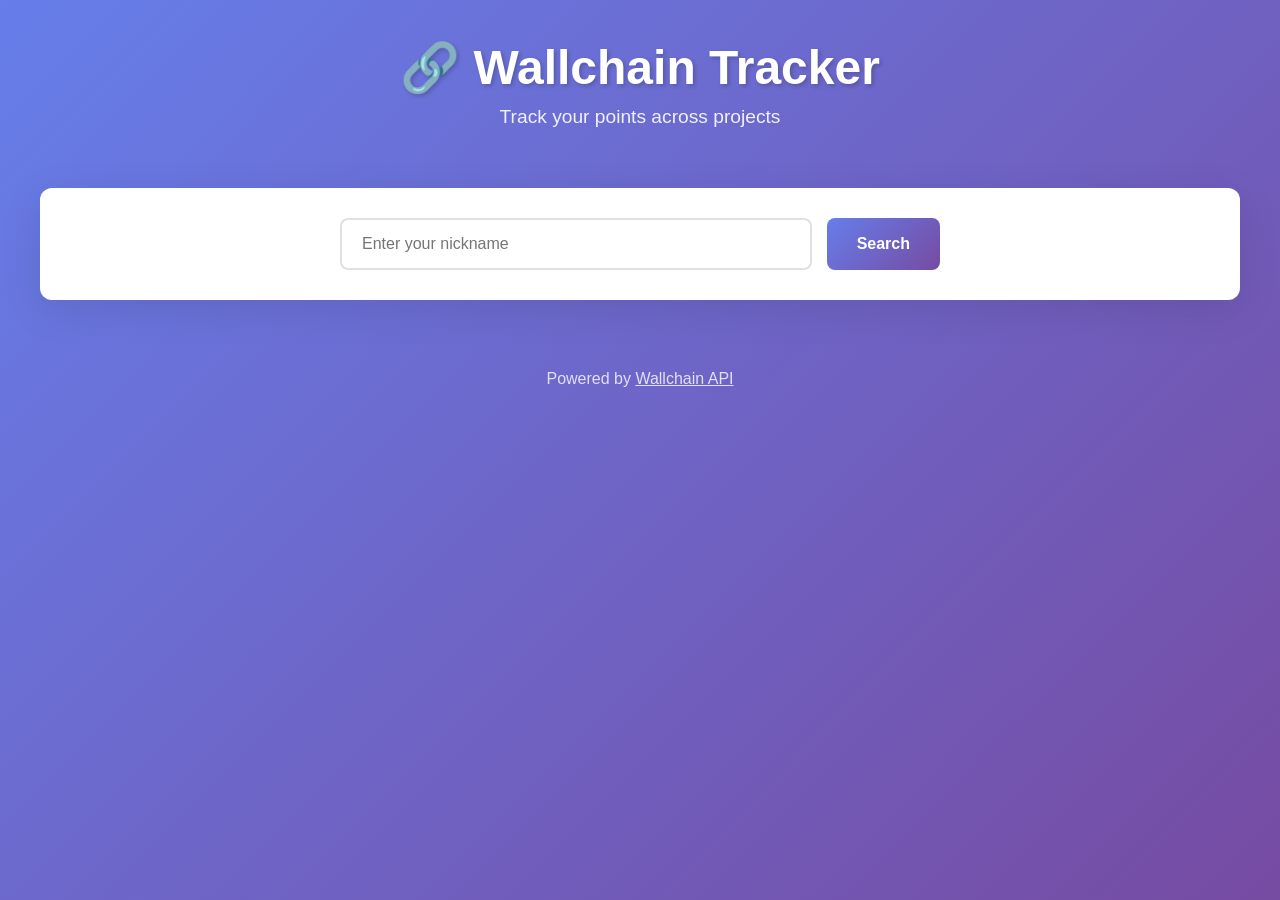
==== index.html @ cf864d71 "Add complete Wallchain tracker website with HTML, CSS, and JavaScript Co-authored-by: savip87 <20588" ====
<!DOCTYPE html>
<html lang="en">
<head>
    <meta charset="UTF-8">
    <meta name="viewport" content="width=device-width, initial-scale=1.0">
    <title>Wallchain Tracker</title>
    <link rel="stylesheet" href="style.css">
</head>
<body>
    <div class="container">
        <header>
            <h1>🔗 Wallchain Tracker</h1>
            <p class="subtitle">Track your points across projects</p>
        </header>

        <div class="search-section">
            <div class="search-box">
                <input 
                    type="text" 
                    id="nicknameInput" 
                    placeholder="Enter your nickname"
                    autocomplete="off"
                >
                <button id="searchBtn" onclick="searchUser()">
                    <span id="searchBtnText">Search</span>
                    <span id="searchBtnLoading" class="loading" style="display: none;">Searching...</span>
                </button>
            </div>
        </div>

        <div id="errorMessage" class="error-message" style="display: none;"></div>

        <div id="results" class="results-section" style="display: none;">
            <div class="user-info">
                <h2 id="userName"></h2>
                <div class="stats-overview">
                    <div class="stat-card">
                        <div class="stat-label">Total Points</div>
                        <div class="stat-value" id="totalPoints">0</div>
                    </div>
                    <div class="stat-card">
                        <div class="stat-label">Projects</div>
                        <div class="stat-value" id="projectCount">0</div>
                    </div>
                    <div class="stat-card">
                        <div class="stat-label">Rank</div>
                        <div class="stat-value" id="userRank">-</div>
                    </div>
                </div>
            </div>

            <div class="projects-section">
                <h3>Project Breakdown</h3>
                <div id="projectsList" class="projects-list"></div>
            </div>
        </div>

        <footer>
            <p>Powered by <a href="https://wallchain.xyz" target="_blank">Wallchain API</a></p>
        </footer>
    </div>

    <script src="script.js"></script>
</body>
</html>
---- style.css ----
* {
    margin: 0;
    padding: 0;
    box-sizing: border-box;
}

body {
    font-family: -apple-system, BlinkMacSystemFont, 'Segoe UI', Roboto, Oxygen, Ubuntu, Cantarell, sans-serif;
    background: linear-gradient(135deg, #667eea 0%, #764ba2 100%);
    min-height: 100vh;
    padding: 20px;
    color: #333;
}

.container {
    max-width: 1200px;
    margin: 0 auto;
}

header {
    text-align: center;
    color: white;
    margin-bottom: 40px;
    padding: 20px 0;
}

header h1 {
    font-size: 3em;
    margin-bottom: 10px;
    text-shadow: 2px 2px 4px rgba(0,0,0,0.2);
}

.subtitle {
    font-size: 1.2em;
    opacity: 0.9;
}

.search-section {
    background: white;
    border-radius: 12px;
    padding: 30px;
    box-shadow: 0 10px 40px rgba(0,0,0,0.1);
    margin-bottom: 20px;
}

.search-box {
    display: flex;
    gap: 15px;
    max-width: 600px;
    margin: 0 auto;
}

#nicknameInput {
    flex: 1;
    padding: 15px 20px;
    font-size: 16px;
    border: 2px solid #e0e0e0;
    border-radius: 8px;
    transition: border-color 0.3s;
}

#nicknameInput:focus {
    outline: none;
    border-color: #667eea;
}

#searchBtn {
    padding: 15px 30px;
    font-size: 16px;
    font-weight: 600;
    background: linear-gradient(135deg, #667eea 0%, #764ba2 100%);
    color: white;
    border: none;
    border-radius: 8px;
    cursor: pointer;
    transition: transform 0.2s, box-shadow 0.2s;
}

#searchBtn:hover {
    transform: translateY(-2px);
    box-shadow: 0 5px 15px rgba(102, 126, 234, 0.4);
}

#searchBtn:active {
    transform: translateY(0);
}

#searchBtn:disabled {
    opacity: 0.6;
    cursor: not-allowed;
}

.loading {
    display: inline-block;
}

.error-message {
    background: #fee;
    color: #c33;
    padding: 15px 20px;
    border-radius: 8px;
    margin-bottom: 20px;
    text-align: center;
    border-left: 4px solid #c33;
}

.results-section {
    animation: fadeIn 0.5s;
}

@keyframes fadeIn {
    from { opacity: 0; transform: translateY(20px); }
    to { opacity: 1; transform: translateY(0); }
}

.user-info {
    background: white;
    border-radius: 12px;
    padding: 30px;
    box-shadow: 0 10px 40px rgba(0,0,0,0.1);
    margin-bottom: 20px;
}

.user-info h2 {
    color: #667eea;
    font-size: 2em;
    margin-bottom: 20px;
}

.stats-overview {
    display: grid;
    grid-template-columns: repeat(auto-fit, minmax(200px, 1fr));
    gap: 20px;
    margin-top: 20px;
}

.stat-card {
    background: linear-gradient(135deg, #667eea 0%, #764ba2 100%);
    color: white;
    padding: 20px;
    border-radius: 8px;
    text-align: center;
}

.stat-label {
    font-size: 0.9em;
    opacity: 0.9;
    margin-bottom: 10px;
}

.stat-value {
    font-size: 2em;
    font-weight: bold;
}

.projects-section {
    background: white;
    border-radius: 12px;
    padding: 30px;
    box-shadow: 0 10px 40px rgba(0,0,0,0.1);
}

.projects-section h3 {
    color: #333;
    font-size: 1.5em;
    margin-bottom: 20px;
}

.projects-list {
    display: grid;
    gap: 15px;
}

.project-card {
    background: #f8f9fa;
    border-radius: 8px;
    padding: 20px;
    border-left: 4px solid #667eea;
    transition: transform 0.2s, box-shadow 0.2s;
}

.project-card:hover {
    transform: translateX(5px);
    box-shadow: 0 5px 15px rgba(0,0,0,0.1);
}

.project-name {
    font-size: 1.2em;
    font-weight: 600;
    color: #333;
    margin-bottom: 10px;
}

.project-points {
    font-size: 1.5em;
    color: #667eea;
    font-weight: bold;
}

.project-details {
    margin-top: 10px;
    color: #666;
    font-size: 0.9em;
}

.project-detail-item {
    margin-top: 5px;
}

footer {
    text-align: center;
    color: white;
    padding: 30px 0;
    margin-top: 40px;
    opacity: 0.8;
}

footer a {
    color: white;
    text-decoration: underline;
}

@media (max-width: 768px) {
    header h1 {
        font-size: 2em;
    }
    
    .search-box {
        flex-direction: column;
    }
    
    .stats-overview {
        grid-template-columns: 1fr;
    }
}
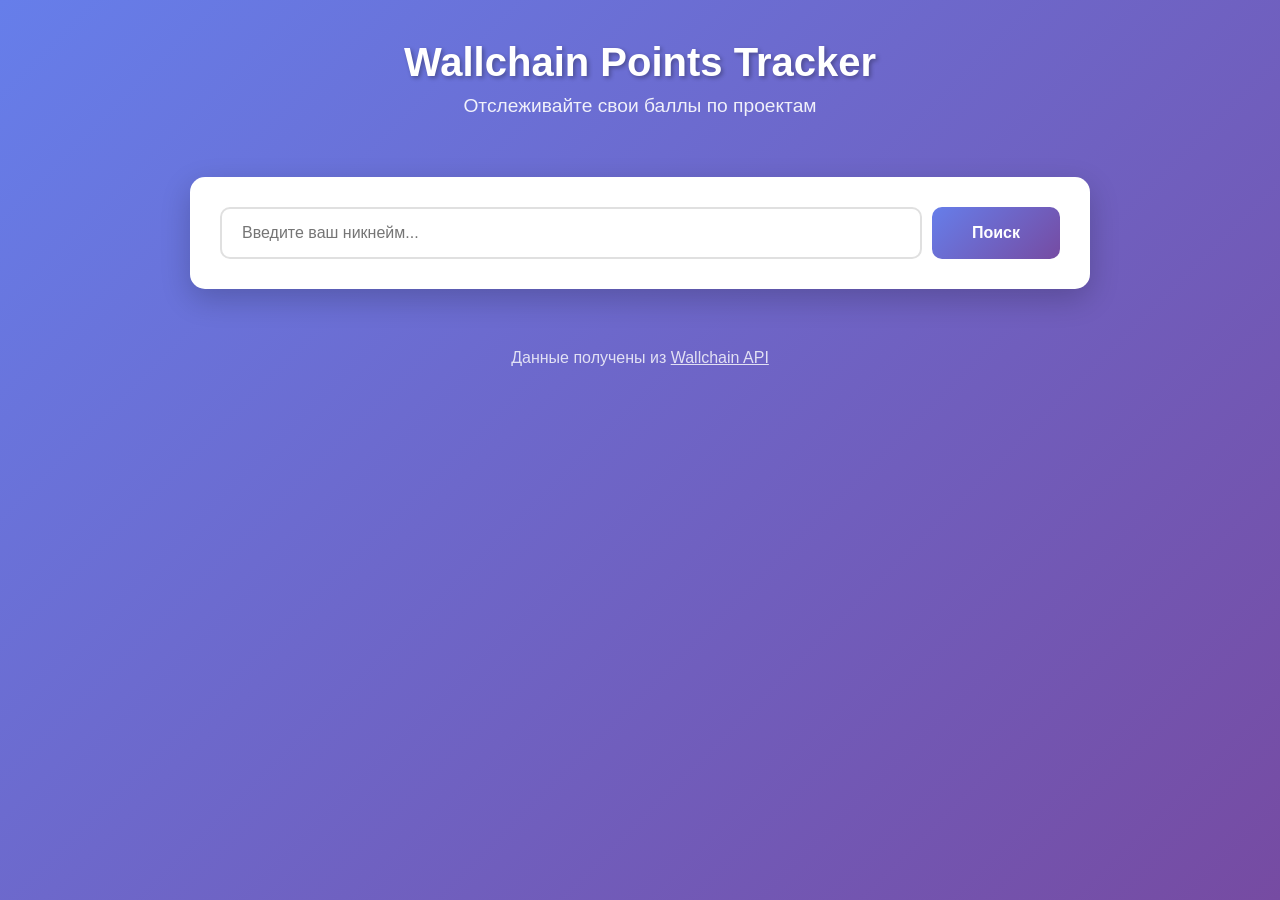
==== commit ae79aadf: "Create Wallchain Points Tracker website with search functionality Co-authored-by: savip87 <205883484" ====
--- a/index.html
+++ b/index.html
@@ -1,62 +1,60 @@
 <!DOCTYPE html>
-<html lang="en">
+<html lang="ru">
 <head>
     <meta charset="UTF-8">
     <meta name="viewport" content="width=device-width, initial-scale=1.0">
-    <title>Wallchain Tracker</title>
-    <link rel="stylesheet" href="style.css">
+    <title>Wallchain Points Tracker</title>
+    <link rel="stylesheet" href="styles.css">
 </head>
 <body>
     <div class="container">
         <header>
-            <h1>🔗 Wallchain Tracker</h1>
-            <p class="subtitle">Track your points across projects</p>
+            <h1>Wallchain Points Tracker</h1>
+            <p class="subtitle">Отслеживайте свои баллы по проектам</p>
         </header>
 
         <div class="search-section">
             <div class="search-box">
                 <input 
                     type="text" 
-                    id="nicknameInput" 
-                    placeholder="Enter your nickname"
+                    id="usernameInput" 
+                    placeholder="Введите ваш никнейм..."
                     autocomplete="off"
                 >
-                <button id="searchBtn" onclick="searchUser()">
-                    <span id="searchBtnText">Search</span>
-                    <span id="searchBtnLoading" class="loading" style="display: none;">Searching...</span>
-                </button>
+                <button id="searchBtn" onclick="searchUser()">Поиск</button>
             </div>
         </div>
 
-        <div id="errorMessage" class="error-message" style="display: none;"></div>
+        <div id="loading" class="loading hidden">
+            <div class="spinner"></div>
+            <p>Загрузка данных...</p>
+        </div>
 
-        <div id="results" class="results-section" style="display: none;">
+        <div id="error" class="error hidden"></div>
+
+        <div id="results" class="results hidden">
             <div class="user-info">
                 <h2 id="userName"></h2>
-                <div class="stats-overview">
-                    <div class="stat-card">
-                        <div class="stat-label">Total Points</div>
-                        <div class="stat-value" id="totalPoints">0</div>
-                    </div>
-                    <div class="stat-card">
-                        <div class="stat-label">Projects</div>
-                        <div class="stat-value" id="projectCount">0</div>
-                    </div>
-                    <div class="stat-card">
-                        <div class="stat-label">Rank</div>
-                        <div class="stat-value" id="userRank">-</div>
-                    </div>
+                <div class="total-points">
+                    <span class="label">Всего баллов:</span>
+                    <span id="totalPoints" class="points-value">0</span>
                 </div>
             </div>
 
             <div class="projects-section">
-                <h3>Project Breakdown</h3>
+                <h3>Баллы по проектам:</h3>
                 <div id="projectsList" class="projects-list"></div>
+            </div>
+
+            <div class="pagination">
+                <button id="prevBtn" onclick="previousPage()" disabled>Предыдущая</button>
+                <span id="pageInfo">Страница 1</span>
+                <button id="nextBtn" onclick="nextPage()">Следующая</button>
             </div>
         </div>
 
         <footer>
-            <p>Powered by <a href="https://wallchain.xyz" target="_blank">Wallchain API</a></p>
+            <p>Данные получены из <a href="https://api.wallchain.xyz" target="_blank">Wallchain API</a></p>
         </footer>
     </div>
 
--- a/styles.css
+++ b/styles.css
@@ -0,0 +1,288 @@
+* {
+    margin: 0;
+    padding: 0;
+    box-sizing: border-box;
+}
+
+body {
+    font-family: -apple-system, BlinkMacSystemFont, 'Segoe UI', Roboto, Oxygen, Ubuntu, Cantarell, sans-serif;
+    background: linear-gradient(135deg, #667eea 0%, #764ba2 100%);
+    min-height: 100vh;
+    padding: 20px;
+    color: #333;
+}
+
+.container {
+    max-width: 900px;
+    margin: 0 auto;
+}
+
+header {
+    text-align: center;
+    color: white;
+    margin-bottom: 40px;
+    padding: 20px;
+}
+
+header h1 {
+    font-size: 2.5em;
+    margin-bottom: 10px;
+    text-shadow: 2px 2px 4px rgba(0, 0, 0, 0.3);
+}
+
+.subtitle {
+    font-size: 1.2em;
+    opacity: 0.9;
+}
+
+.search-section {
+    background: white;
+    border-radius: 15px;
+    padding: 30px;
+    box-shadow: 0 10px 30px rgba(0, 0, 0, 0.2);
+    margin-bottom: 30px;
+}
+
+.search-box {
+    display: flex;
+    gap: 10px;
+}
+
+#usernameInput {
+    flex: 1;
+    padding: 15px 20px;
+    font-size: 16px;
+    border: 2px solid #e0e0e0;
+    border-radius: 10px;
+    transition: all 0.3s;
+}
+
+#usernameInput:focus {
+    outline: none;
+    border-color: #667eea;
+    box-shadow: 0 0 0 3px rgba(102, 126, 234, 0.1);
+}
+
+#searchBtn {
+    padding: 15px 40px;
+    font-size: 16px;
+    font-weight: 600;
+    background: linear-gradient(135deg, #667eea 0%, #764ba2 100%);
+    color: white;
+    border: none;
+    border-radius: 10px;
+    cursor: pointer;
+    transition: transform 0.2s, box-shadow 0.2s;
+}
+
+#searchBtn:hover {
+    transform: translateY(-2px);
+    box-shadow: 0 5px 15px rgba(102, 126, 234, 0.4);
+}
+
+#searchBtn:active {
+    transform: translateY(0);
+}
+
+.loading {
+    background: white;
+    border-radius: 15px;
+    padding: 40px;
+    text-align: center;
+    box-shadow: 0 10px 30px rgba(0, 0, 0, 0.2);
+}
+
+.spinner {
+    width: 50px;
+    height: 50px;
+    border: 4px solid #f3f3f3;
+    border-top: 4px solid #667eea;
+    border-radius: 50%;
+    animation: spin 1s linear infinite;
+    margin: 0 auto 20px;
+}
+
+@keyframes spin {
+    0% { transform: rotate(0deg); }
+    100% { transform: rotate(360deg); }
+}
+
+.error {
+    background: #fee;
+    border: 2px solid #fcc;
+    color: #c33;
+    padding: 20px;
+    border-radius: 10px;
+    margin-bottom: 20px;
+    text-align: center;
+    font-weight: 500;
+}
+
+.results {
+    background: white;
+    border-radius: 15px;
+    padding: 30px;
+    box-shadow: 0 10px 30px rgba(0, 0, 0, 0.2);
+}
+
+.user-info {
+    text-align: center;
+    padding-bottom: 30px;
+    border-bottom: 2px solid #f0f0f0;
+    margin-bottom: 30px;
+}
+
+.user-info h2 {
+    font-size: 2em;
+    color: #667eea;
+    margin-bottom: 15px;
+}
+
+.total-points {
+    font-size: 1.3em;
+}
+
+.total-points .label {
+    color: #666;
+    margin-right: 10px;
+}
+
+.points-value {
+    font-size: 1.5em;
+    font-weight: bold;
+    color: #764ba2;
+}
+
+.projects-section h3 {
+    font-size: 1.5em;
+    margin-bottom: 20px;
+    color: #333;
+}
+
+.projects-list {
+    display: grid;
+    grid-template-columns: repeat(auto-fill, minmax(250px, 1fr));
+    gap: 15px;
+    margin-bottom: 30px;
+}
+
+.project-card {
+    background: linear-gradient(135deg, #667eea15 0%, #764ba215 100%);
+    border: 2px solid #e0e0e0;
+    border-radius: 10px;
+    padding: 20px;
+    transition: all 0.3s;
+}
+
+.project-card:hover {
+    transform: translateY(-5px);
+    box-shadow: 0 5px 15px rgba(102, 126, 234, 0.2);
+    border-color: #667eea;
+}
+
+.project-name {
+    font-weight: 600;
+    font-size: 1.1em;
+    color: #333;
+    margin-bottom: 10px;
+}
+
+.project-points {
+    font-size: 1.3em;
+    font-weight: bold;
+    color: #764ba2;
+}
+
+.no-projects {
+    text-align: center;
+    color: #999;
+    padding: 40px;
+    font-style: italic;
+}
+
+.pagination {
+    display: flex;
+    justify-content: center;
+    align-items: center;
+    gap: 20px;
+    margin-top: 20px;
+    padding-top: 20px;
+    border-top: 2px solid #f0f0f0;
+}
+
+.pagination button {
+    padding: 10px 20px;
+    font-size: 14px;
+    font-weight: 600;
+    background: #667eea;
+    color: white;
+    border: none;
+    border-radius: 8px;
+    cursor: pointer;
+    transition: all 0.2s;
+}
+
+.pagination button:hover:not(:disabled) {
+    background: #764ba2;
+    transform: translateY(-2px);
+}
+
+.pagination button:disabled {
+    background: #ccc;
+    cursor: not-allowed;
+    transform: none;
+}
+
+#pageInfo {
+    font-weight: 600;
+    color: #666;
+}
+
+.hidden {
+    display: none !important;
+}
+
+footer {
+    text-align: center;
+    color: white;
+    margin-top: 40px;
+    padding: 20px;
+    opacity: 0.8;
+}
+
+footer a {
+    color: white;
+    text-decoration: underline;
+}
+
+/* Адаптивность */
+@media (max-width: 768px) {
+    header h1 {
+        font-size: 2em;
+    }
+    
+    .subtitle {
+        font-size: 1em;
+    }
+    
+    .search-box {
+        flex-direction: column;
+    }
+    
+    #searchBtn {
+        width: 100%;
+    }
+    
+    .projects-list {
+        grid-template-columns: 1fr;
+    }
+    
+    .pagination {
+        flex-direction: column;
+        gap: 10px;
+    }
+    
+    .pagination button {
+        width: 100%;
+    }
+}
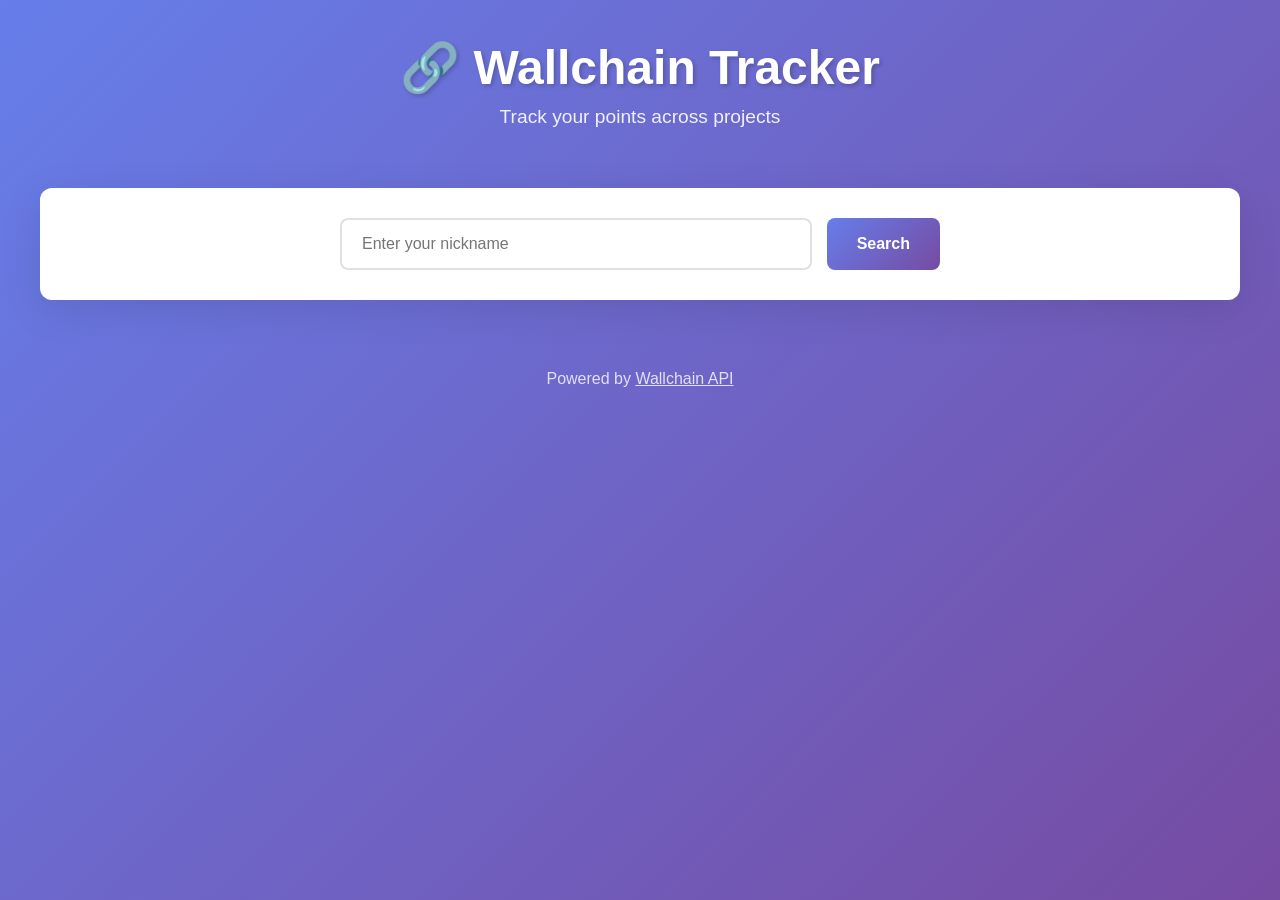
==== commit 15f6f6b4: "Merge 40498b7338dbb7fc6b85109dab8d5e680b5cd5a1 into 4584b08cb82b0daa32ae2422f4d24e50e3cc5670" ====
--- a/index.html
+++ b/index.html
@@ -1,60 +1,62 @@
 <!DOCTYPE html>
-<html lang="ru">
+<html lang="en">
 <head>
     <meta charset="UTF-8">
     <meta name="viewport" content="width=device-width, initial-scale=1.0">
-    <title>Wallchain Points Tracker</title>
-    <link rel="stylesheet" href="styles.css">
+    <title>Wallchain Tracker</title>
+    <link rel="stylesheet" href="style.css">
 </head>
 <body>
     <div class="container">
         <header>
-            <h1>Wallchain Points Tracker</h1>
-            <p class="subtitle">Отслеживайте свои баллы по проектам</p>
+            <h1>🔗 Wallchain Tracker</h1>
+            <p class="subtitle">Track your points across projects</p>
         </header>
 
         <div class="search-section">
             <div class="search-box">
                 <input 
                     type="text" 
-                    id="usernameInput" 
-                    placeholder="Введите ваш никнейм..."
+                    id="nicknameInput" 
+                    placeholder="Enter your nickname"
                     autocomplete="off"
                 >
-                <button id="searchBtn" onclick="searchUser()">Поиск</button>
+                <button id="searchBtn" onclick="searchUser()">
+                    <span id="searchBtnText">Search</span>
+                    <span id="searchBtnLoading" class="loading" style="display: none;">Searching...</span>
+                </button>
             </div>
         </div>
 
-        <div id="loading" class="loading hidden">
-            <div class="spinner"></div>
-            <p>Загрузка данных...</p>
-        </div>
+        <div id="errorMessage" class="error-message" style="display: none;"></div>
 
-        <div id="error" class="error hidden"></div>
-
-        <div id="results" class="results hidden">
+        <div id="results" class="results-section" style="display: none;">
             <div class="user-info">
                 <h2 id="userName"></h2>
-                <div class="total-points">
-                    <span class="label">Всего баллов:</span>
-                    <span id="totalPoints" class="points-value">0</span>
+                <div class="stats-overview">
+                    <div class="stat-card">
+                        <div class="stat-label">Total Points</div>
+                        <div class="stat-value" id="totalPoints">0</div>
+                    </div>
+                    <div class="stat-card">
+                        <div class="stat-label">Projects</div>
+                        <div class="stat-value" id="projectCount">0</div>
+                    </div>
+                    <div class="stat-card">
+                        <div class="stat-label">Rank</div>
+                        <div class="stat-value" id="userRank">-</div>
+                    </div>
                 </div>
             </div>
 
             <div class="projects-section">
-                <h3>Баллы по проектам:</h3>
+                <h3>Project Breakdown</h3>
                 <div id="projectsList" class="projects-list"></div>
-            </div>
-
-            <div class="pagination">
-                <button id="prevBtn" onclick="previousPage()" disabled>Предыдущая</button>
-                <span id="pageInfo">Страница 1</span>
-                <button id="nextBtn" onclick="nextPage()">Следующая</button>
             </div>
         </div>
 
         <footer>
-            <p>Данные получены из <a href="https://api.wallchain.xyz" target="_blank">Wallchain API</a></p>
+            <p>Powered by <a href="https://wallchain.xyz" target="_blank">Wallchain API</a></p>
         </footer>
     </div>
 
--- a/style.css
+++ b/style.css
@@ -0,0 +1,235 @@
+* {
+    margin: 0;
+    padding: 0;
+    box-sizing: border-box;
+}
+
+body {
+    font-family: -apple-system, BlinkMacSystemFont, 'Segoe UI', Roboto, Oxygen, Ubuntu, Cantarell, sans-serif;
+    background: linear-gradient(135deg, #667eea 0%, #764ba2 100%);
+    min-height: 100vh;
+    padding: 20px;
+    color: #333;
+}
+
+.container {
+    max-width: 1200px;
+    margin: 0 auto;
+}
+
+header {
+    text-align: center;
+    color: white;
+    margin-bottom: 40px;
+    padding: 20px 0;
+}
+
+header h1 {
+    font-size: 3em;
+    margin-bottom: 10px;
+    text-shadow: 2px 2px 4px rgba(0,0,0,0.2);
+}
+
+.subtitle {
+    font-size: 1.2em;
+    opacity: 0.9;
+}
+
+.search-section {
+    background: white;
+    border-radius: 12px;
+    padding: 30px;
+    box-shadow: 0 10px 40px rgba(0,0,0,0.1);
+    margin-bottom: 20px;
+}
+
+.search-box {
+    display: flex;
+    gap: 15px;
+    max-width: 600px;
+    margin: 0 auto;
+}
+
+#nicknameInput {
+    flex: 1;
+    padding: 15px 20px;
+    font-size: 16px;
+    border: 2px solid #e0e0e0;
+    border-radius: 8px;
+    transition: border-color 0.3s;
+}
+
+#nicknameInput:focus {
+    outline: none;
+    border-color: #667eea;
+}
+
+#searchBtn {
+    padding: 15px 30px;
+    font-size: 16px;
+    font-weight: 600;
+    background: linear-gradient(135deg, #667eea 0%, #764ba2 100%);
+    color: white;
+    border: none;
+    border-radius: 8px;
+    cursor: pointer;
+    transition: transform 0.2s, box-shadow 0.2s;
+}
+
+#searchBtn:hover {
+    transform: translateY(-2px);
+    box-shadow: 0 5px 15px rgba(102, 126, 234, 0.4);
+}
+
+#searchBtn:active {
+    transform: translateY(0);
+}
+
+#searchBtn:disabled {
+    opacity: 0.6;
+    cursor: not-allowed;
+}
+
+.loading {
+    display: inline-block;
+}
+
+.error-message {
+    background: #fee;
+    color: #c33;
+    padding: 15px 20px;
+    border-radius: 8px;
+    margin-bottom: 20px;
+    text-align: center;
+    border-left: 4px solid #c33;
+}
+
+.results-section {
+    animation: fadeIn 0.5s;
+}
+
+@keyframes fadeIn {
+    from { opacity: 0; transform: translateY(20px); }
+    to { opacity: 1; transform: translateY(0); }
+}
+
+.user-info {
+    background: white;
+    border-radius: 12px;
+    padding: 30px;
+    box-shadow: 0 10px 40px rgba(0,0,0,0.1);
+    margin-bottom: 20px;
+}
+
+.user-info h2 {
+    color: #667eea;
+    font-size: 2em;
+    margin-bottom: 20px;
+}
+
+.stats-overview {
+    display: grid;
+    grid-template-columns: repeat(auto-fit, minmax(200px, 1fr));
+    gap: 20px;
+    margin-top: 20px;
+}
+
+.stat-card {
+    background: linear-gradient(135deg, #667eea 0%, #764ba2 100%);
+    color: white;
+    padding: 20px;
+    border-radius: 8px;
+    text-align: center;
+}
+
+.stat-label {
+    font-size: 0.9em;
+    opacity: 0.9;
+    margin-bottom: 10px;
+}
+
+.stat-value {
+    font-size: 2em;
+    font-weight: bold;
+}
+
+.projects-section {
+    background: white;
+    border-radius: 12px;
+    padding: 30px;
+    box-shadow: 0 10px 40px rgba(0,0,0,0.1);
+}
+
+.projects-section h3 {
+    color: #333;
+    font-size: 1.5em;
+    margin-bottom: 20px;
+}
+
+.projects-list {
+    display: grid;
+    gap: 15px;
+}
+
+.project-card {
+    background: #f8f9fa;
+    border-radius: 8px;
+    padding: 20px;
+    border-left: 4px solid #667eea;
+    transition: transform 0.2s, box-shadow 0.2s;
+}
+
+.project-card:hover {
+    transform: translateX(5px);
+    box-shadow: 0 5px 15px rgba(0,0,0,0.1);
+}
+
+.project-name {
+    font-size: 1.2em;
+    font-weight: 600;
+    color: #333;
+    margin-bottom: 10px;
+}
+
+.project-points {
+    font-size: 1.5em;
+    color: #667eea;
+    font-weight: bold;
+}
+
+.project-details {
+    margin-top: 10px;
+    color: #666;
+    font-size: 0.9em;
+}
+
+.project-detail-item {
+    margin-top: 5px;
+}
+
+footer {
+    text-align: center;
+    color: white;
+    padding: 30px 0;
+    margin-top: 40px;
+    opacity: 0.8;
+}
+
+footer a {
+    color: white;
+    text-decoration: underline;
+}
+
+@media (max-width: 768px) {
+    header h1 {
+        font-size: 2em;
+    }
+    
+    .search-box {
+        flex-direction: column;
+    }
+    
+    .stats-overview {
+        grid-template-columns: 1fr;
+    }
+}
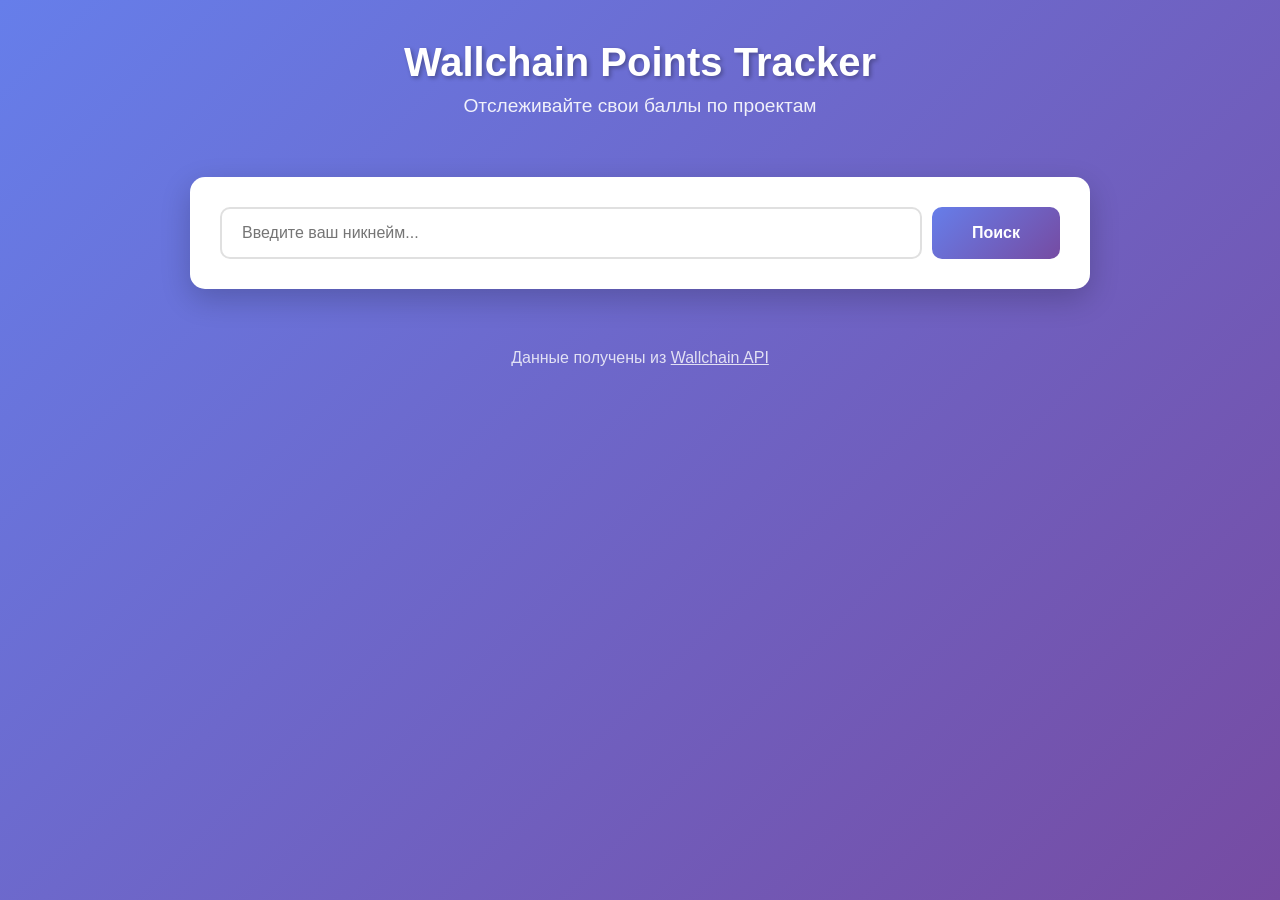
==== commit 49dd8075: "Merge 66a4bf5e611578df481f4f7f90fe97568125db34 into 4584b08cb82b0daa32ae2422f4d24e50e3cc5670" ====
--- a/index.html
+++ b/index.html
@@ -1,62 +1,60 @@
 <!DOCTYPE html>
-<html lang="en">
+<html lang="ru">
 <head>
     <meta charset="UTF-8">
     <meta name="viewport" content="width=device-width, initial-scale=1.0">
-    <title>Wallchain Tracker</title>
-    <link rel="stylesheet" href="style.css">
+    <title>Wallchain Points Tracker</title>
+    <link rel="stylesheet" href="styles.css">
 </head>
 <body>
     <div class="container">
         <header>
-            <h1>🔗 Wallchain Tracker</h1>
-            <p class="subtitle">Track your points across projects</p>
+            <h1>Wallchain Points Tracker</h1>
+            <p class="subtitle">Отслеживайте свои баллы по проектам</p>
         </header>
 
         <div class="search-section">
             <div class="search-box">
                 <input 
                     type="text" 
-                    id="nicknameInput" 
-                    placeholder="Enter your nickname"
+                    id="usernameInput" 
+                    placeholder="Введите ваш никнейм..."
                     autocomplete="off"
                 >
-                <button id="searchBtn" onclick="searchUser()">
-                    <span id="searchBtnText">Search</span>
-                    <span id="searchBtnLoading" class="loading" style="display: none;">Searching...</span>
-                </button>
+                <button id="searchBtn" onclick="searchUser()">Поиск</button>
             </div>
         </div>
 
-        <div id="errorMessage" class="error-message" style="display: none;"></div>
+        <div id="loading" class="loading hidden">
+            <div class="spinner"></div>
+            <p>Загрузка данных...</p>
+        </div>
 
-        <div id="results" class="results-section" style="display: none;">
+        <div id="error" class="error hidden"></div>
+
+        <div id="results" class="results hidden">
             <div class="user-info">
                 <h2 id="userName"></h2>
-                <div class="stats-overview">
-                    <div class="stat-card">
-                        <div class="stat-label">Total Points</div>
-                        <div class="stat-value" id="totalPoints">0</div>
-                    </div>
-                    <div class="stat-card">
-                        <div class="stat-label">Projects</div>
-                        <div class="stat-value" id="projectCount">0</div>
-                    </div>
-                    <div class="stat-card">
-                        <div class="stat-label">Rank</div>
-                        <div class="stat-value" id="userRank">-</div>
-                    </div>
+                <div class="total-points">
+                    <span class="label">Всего баллов:</span>
+                    <span id="totalPoints" class="points-value">0</span>
                 </div>
             </div>
 
             <div class="projects-section">
-                <h3>Project Breakdown</h3>
+                <h3>Баллы по проектам:</h3>
                 <div id="projectsList" class="projects-list"></div>
+            </div>
+
+            <div class="pagination">
+                <button id="prevBtn" onclick="previousPage()" disabled>Предыдущая</button>
+                <span id="pageInfo">Страница 1</span>
+                <button id="nextBtn" onclick="nextPage()">Следующая</button>
             </div>
         </div>
 
         <footer>
-            <p>Powered by <a href="https://wallchain.xyz" target="_blank">Wallchain API</a></p>
+            <p>Данные получены из <a href="https://api.wallchain.xyz" target="_blank">Wallchain API</a></p>
         </footer>
     </div>
 
--- a/styles.css
+++ b/styles.css
@@ -0,0 +1,288 @@
+* {
+    margin: 0;
+    padding: 0;
+    box-sizing: border-box;
+}
+
+body {
+    font-family: -apple-system, BlinkMacSystemFont, 'Segoe UI', Roboto, Oxygen, Ubuntu, Cantarell, sans-serif;
+    background: linear-gradient(135deg, #667eea 0%, #764ba2 100%);
+    min-height: 100vh;
+    padding: 20px;
+    color: #333;
+}
+
+.container {
+    max-width: 900px;
+    margin: 0 auto;
+}
+
+header {
+    text-align: center;
+    color: white;
+    margin-bottom: 40px;
+    padding: 20px;
+}
+
+header h1 {
+    font-size: 2.5em;
+    margin-bottom: 10px;
+    text-shadow: 2px 2px 4px rgba(0, 0, 0, 0.3);
+}
+
+.subtitle {
+    font-size: 1.2em;
+    opacity: 0.9;
+}
+
+.search-section {
+    background: white;
+    border-radius: 15px;
+    padding: 30px;
+    box-shadow: 0 10px 30px rgba(0, 0, 0, 0.2);
+    margin-bottom: 30px;
+}
+
+.search-box {
+    display: flex;
+    gap: 10px;
+}
+
+#usernameInput {
+    flex: 1;
+    padding: 15px 20px;
+    font-size: 16px;
+    border: 2px solid #e0e0e0;
+    border-radius: 10px;
+    transition: all 0.3s;
+}
+
+#usernameInput:focus {
+    outline: none;
+    border-color: #667eea;
+    box-shadow: 0 0 0 3px rgba(102, 126, 234, 0.1);
+}
+
+#searchBtn {
+    padding: 15px 40px;
+    font-size: 16px;
+    font-weight: 600;
+    background: linear-gradient(135deg, #667eea 0%, #764ba2 100%);
+    color: white;
+    border: none;
+    border-radius: 10px;
+    cursor: pointer;
+    transition: transform 0.2s, box-shadow 0.2s;
+}
+
+#searchBtn:hover {
+    transform: translateY(-2px);
+    box-shadow: 0 5px 15px rgba(102, 126, 234, 0.4);
+}
+
+#searchBtn:active {
+    transform: translateY(0);
+}
+
+.loading {
+    background: white;
+    border-radius: 15px;
+    padding: 40px;
+    text-align: center;
+    box-shadow: 0 10px 30px rgba(0, 0, 0, 0.2);
+}
+
+.spinner {
+    width: 50px;
+    height: 50px;
+    border: 4px solid #f3f3f3;
+    border-top: 4px solid #667eea;
+    border-radius: 50%;
+    animation: spin 1s linear infinite;
+    margin: 0 auto 20px;
+}
+
+@keyframes spin {
+    0% { transform: rotate(0deg); }
+    100% { transform: rotate(360deg); }
+}
+
+.error {
+    background: #fee;
+    border: 2px solid #fcc;
+    color: #c33;
+    padding: 20px;
+    border-radius: 10px;
+    margin-bottom: 20px;
+    text-align: center;
+    font-weight: 500;
+}
+
+.results {
+    background: white;
+    border-radius: 15px;
+    padding: 30px;
+    box-shadow: 0 10px 30px rgba(0, 0, 0, 0.2);
+}
+
+.user-info {
+    text-align: center;
+    padding-bottom: 30px;
+    border-bottom: 2px solid #f0f0f0;
+    margin-bottom: 30px;
+}
+
+.user-info h2 {
+    font-size: 2em;
+    color: #667eea;
+    margin-bottom: 15px;
+}
+
+.total-points {
+    font-size: 1.3em;
+}
+
+.total-points .label {
+    color: #666;
+    margin-right: 10px;
+}
+
+.points-value {
+    font-size: 1.5em;
+    font-weight: bold;
+    color: #764ba2;
+}
+
+.projects-section h3 {
+    font-size: 1.5em;
+    margin-bottom: 20px;
+    color: #333;
+}
+
+.projects-list {
+    display: grid;
+    grid-template-columns: repeat(auto-fill, minmax(250px, 1fr));
+    gap: 15px;
+    margin-bottom: 30px;
+}
+
+.project-card {
+    background: linear-gradient(135deg, #667eea15 0%, #764ba215 100%);
+    border: 2px solid #e0e0e0;
+    border-radius: 10px;
+    padding: 20px;
+    transition: all 0.3s;
+}
+
+.project-card:hover {
+    transform: translateY(-5px);
+    box-shadow: 0 5px 15px rgba(102, 126, 234, 0.2);
+    border-color: #667eea;
+}
+
+.project-name {
+    font-weight: 600;
+    font-size: 1.1em;
+    color: #333;
+    margin-bottom: 10px;
+}
+
+.project-points {
+    font-size: 1.3em;
+    font-weight: bold;
+    color: #764ba2;
+}
+
+.no-projects {
+    text-align: center;
+    color: #999;
+    padding: 40px;
+    font-style: italic;
+}
+
+.pagination {
+    display: flex;
+    justify-content: center;
+    align-items: center;
+    gap: 20px;
+    margin-top: 20px;
+    padding-top: 20px;
+    border-top: 2px solid #f0f0f0;
+}
+
+.pagination button {
+    padding: 10px 20px;
+    font-size: 14px;
+    font-weight: 600;
+    background: #667eea;
+    color: white;
+    border: none;
+    border-radius: 8px;
+    cursor: pointer;
+    transition: all 0.2s;
+}
+
+.pagination button:hover:not(:disabled) {
+    background: #764ba2;
+    transform: translateY(-2px);
+}
+
+.pagination button:disabled {
+    background: #ccc;
+    cursor: not-allowed;
+    transform: none;
+}
+
+#pageInfo {
+    font-weight: 600;
+    color: #666;
+}
+
+.hidden {
+    display: none !important;
+}
+
+footer {
+    text-align: center;
+    color: white;
+    margin-top: 40px;
+    padding: 20px;
+    opacity: 0.8;
+}
+
+footer a {
+    color: white;
+    text-decoration: underline;
+}
+
+/* Адаптивность */
+@media (max-width: 768px) {
+    header h1 {
+        font-size: 2em;
+    }
+    
+    .subtitle {
+        font-size: 1em;
+    }
+    
+    .search-box {
+        flex-direction: column;
+    }
+    
+    #searchBtn {
+        width: 100%;
+    }
+    
+    .projects-list {
+        grid-template-columns: 1fr;
+    }
+    
+    .pagination {
+        flex-direction: column;
+        gap: 10px;
+    }
+    
+    .pagination button {
+        width: 100%;
+    }
+}
